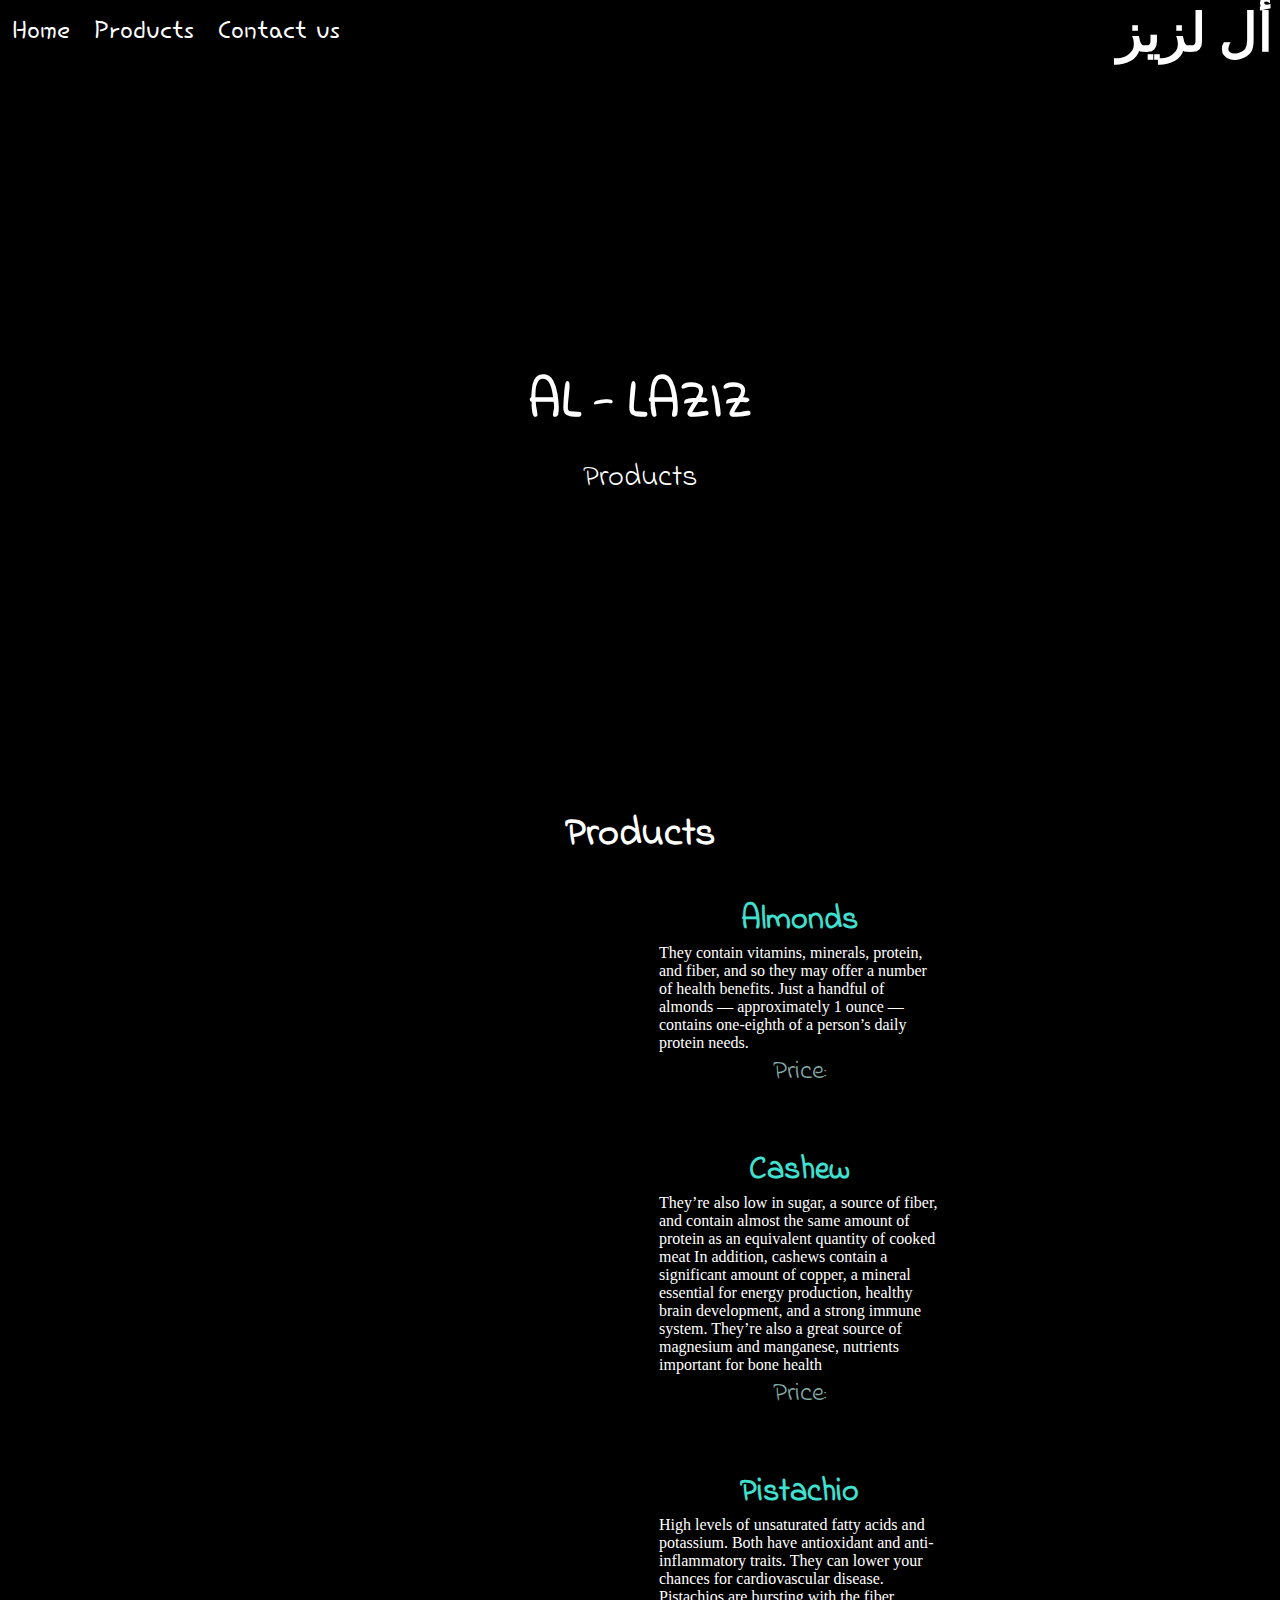
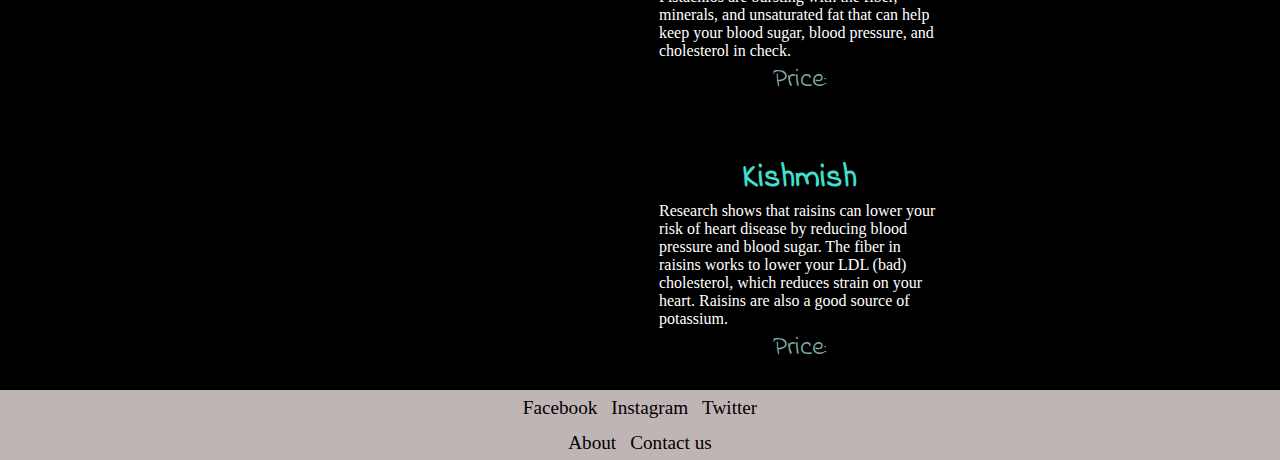
==== index.html @ b7b8fb98 "Add files via upload" ====
<!DOCTYPE html>
<html lang="en">

<head>
    <meta charset="UTF-8">
    <meta http-equiv="X-UA-Compatible" content="IE=edge">
    <meta name="viewport" content="width=device-width, initial-scale=1.0">
    <title>Al Laziz</title>
    <link rel="stylesheet" href="/style.css">
    <link rel="stylesheet" media="screen and (max-width: 620px)" href="/a/phone.css">
    <link rel="stylesheet" media="screen and (max-width: 484px)" href="/a/phone2.css">
    <link rel="stylesheet" media="screen and (max-width: 352px)" href="/a/phone3.css">
<style>
        @import url('https://fonts.googleapis.com/css2?family=Indie+Flower&display=swap');
    </style>
    <style>
        @import url('https://fonts.googleapis.com/css2?family=Alegreya:ital,wght@1,800&family=Indie+Flower&display=swap');
    </style>
    <style>
        @import url('https://fonts.googleapis.com/css2?family=Alegreya:ital,wght@1,800&family=BhuTuka+Expanded+One&family=Hi+Melody&family=Indie+Flower&family=Raleway&display=swap');
    </style>
</head>

<body>
    <nav id="navbar">

        <ul>
            <li class="list"><a href="">Home</a></li>
            <li class="list"><a href="/a/#goto">Products</a></li>
            <!-- <li class="list"><a href="">About</a></li> -->
            <li class="list"><a href="/a/contact.html">Contact us</a></li>
        </ul>

        <div id="logo">
            <!-- <img src="/a/Untitled.png" alt=""> -->
            <h1>أل لزيز</h1>
        </div>
    </nav>

    <section id="home">
        <div class="content">
            <h1>AL - LAZIZ</h1>
            <button class="button"><a href="/a/#goto">Products</a></button>
        </div>
    </section>
    <a href="" id="goto"></a>
    <h3 class="name">
       
        Products
    </h3>
    <!-- almonds -->

    <section class="" id="products">
        <div id="almonds">
            <img src="/a/almonds3.jpg" alt="">
        </div>
        <div class="info">
            <div class="head">
                <h1>Almonds</h1>
            </div>
            <p>
                They contain vitamins, minerals, protein, and fiber, and so they may offer a number of health benefits.
                Just a handful of almonds — approximately 1 ounce — contains one-eighth of a person’s daily protein
                needs.</p>
            <div class="price">
                <p>Price: </p>
            </div>
        </div>

    </section>
    <!-- cashew -->
    <section class="" id="products">
        <div id="almonds">
            <img src="/a/casheworg.jpg" alt="">
        </div>
        <div class="info">
            <div class="head">
                <h1>Cashew</h1>
            </div>
            <p>
                They’re also low in sugar, a source of fiber, and contain almost the same amount of protein as an
                equivalent quantity of cooked meat
                In addition, cashews contain a significant amount of copper, a mineral essential for energy production,
                healthy brain development, and a strong immune system. They’re also a great source of magnesium and
                manganese, nutrients important for bone health
            </p>
            <div class="price">
                <p>Price: </p>
            </div>
        </div>
    </section>

    <!-- pistechoo -->

    <section class="" id="products">
        <div id="almonds">
            <img src="/a/Pistachio.jpg" alt="">
        </div>
        <div class="info">
            <div class="head">
                <h1>Pistachio</h1>
            </div>
            <p>
                High levels of unsaturated fatty acids and potassium. Both have antioxidant and anti-inflammatory traits.

                They can lower your chances for cardiovascular disease. 
                
                Pistachios are bursting with the fiber, minerals, and unsaturated fat that can help keep your blood sugar, blood pressure, and cholesterol in check.
            </p>
            <div class="price">
                <p>Price: </p>
            </div>
        </div>
    </section>

<!-- resian -->

<section class="" id="products">
    <div id="almonds">
        <img src="/a/resins.png" alt="">
    </div>
    <div class="info">
        <div class="head">
            <h1>Kishmish</h1>
        </div>
        <p>
            Research shows that raisins can lower your risk of heart disease by reducing blood pressure and blood sugar. The fiber in raisins works to lower your LDL (bad) cholesterol, which reduces strain on your heart. Raisins are also a good source of potassium.
        </p>
        <div class="price">
            <p>Price: </p>
        </div>
    </div>
</section>

<!-- footer -->

<footer class="footer">
    <div id="social">
        <ul>
            <li><a href="">Facebook</a></li>
            <li><a href="">Instagram</a></li>
            <li><a href="">Twitter</a></li>
        </ul>
    </div>
    <div class="last">
        <ul>
            <li><a href="">About</a></li>
            <li><a href="">Contact us</a></li>    
        </ul>
    </div>
</footer>
</body>

</html>
---- style.css ----
*{
    margin: 0px;
    padding: 0px;
}
body
{
    background-color: black;
}


/* #navbar::before
{
    content: "";
    background-color: black;
    position: absolute;
    height: 100%;
    width: 100%;
    z-index: -1;
    /* opacity: 0.93; */

#navbar
{
    position: relative;
    display: flex;
    align-items: center;
    justify-content: space-between;
    background-color: black;
}


/* #logo img
{
    height: 63px;
    width: 73px;
    border-radius: 73px;
    margin: 2px;
    margin-right: 54px;
} */

#logo h1
{
    color: white;
    font-size: 3.3rem;    
    padding-right: 7px;
}

#navbar ul
{
    list-style: none;
    display: flex; 
}

#navbar li a
{
    color: white;
    font-size: 2.1rem;
    display: block;font-family: 'Hi Melody', cursive;
    text-decoration: none;
    padding: 12px;
    text-shadow: black 3px 3px 3px;
 }

#navbar li a:hover
{
    display: block;
    text-decoration: none;
    padding: 5px;
    margin-top: 3px;
    background-color: gray;
    border-radius: 17px;
}

#home::before
{
    content: "";
    position: absolute;
    background:url('/a/home\ new.jpg') no-repeat center center/cover;
    width: 100%;
    height: 100%;
    z-index: -1;
    opacity: 0.94;
}

#home
{
        height: 735px;
        display: flex;
        flex-direction: column;
        align-items: center;
        justify-content: center;
}


.content h1 
{
    font-size: 3.3rem;
    color: white;
    text-shadow: rgb(0, 0, 0) 3px 4px 4px;
    font-family: 'Indie Flower', cursive;
}

.button
{
    height: 47px;
    width: 152px;
    font-size: 1.9rem;
    margin-top: 12px;
    border-radius: 23px;
    border: 1px solid black;
    color: white;
    background-color: black;
    font-family: 'Indie Flower', cursive;
}

.button:hover
{
    background-color: gray;
    color: black;
}


#products
{
    display: flex;
    align-items: center;
    justify-content: space-evenly;
    width: 100%;
    margin-top: 10px;
}

.content
{
    display: flex;
    align-items: center;
    justify-content: center;
    flex-direction: column;
}

.info {
      display: flex;
      color: white;
    align-items: center;
    flex-direction: column;
    margin: 23px;    
    width: 280px;
    font-family: cursive;
}

.name
{
    color: white;
    text-align: center;
    margin-top: 5px;
    margin-bottom: 8px;
    font-family: 'Indie Flower', cursive;
    font-size: 2.5rem;
}

.price
{
    font-family: 'Indie Flower', cursive;
    font-size: 1.7rem;
    color: rgb(132, 173, 169);
}

.head
{
    font-family: 'Indie Flower', cursive;
    color: turquoise;
    
}

/* footer */

.footer
{
    display: flex;
    flex-direction: column;
    justify-content: center;
    width: 100%;
    height: 70px;
     /* background-color: rgb(83, 80, 80); */
    background-color: rgb(192, 181, 181);
}

#social
{
    margin-top: 14px;
}

#social ul
{
    display: flex;
    justify-content: center;
  list-style: none;
}

.content a
{
    text-decoration: none;
    color:white;
}

#social li a
{
  text-decoration: none;
  padding: 7px;
    color: black;
    font-size: 1.2rem;
}

#social li a:hover
{
  text-decoration: none;
  padding: 7px;
    color: white;
    background-color: black;
    border-radius: 17px;

}

.last
{
    margin-top: 13px;
    margin-bottom: 13px;
}

.last li a
{
    text-decoration: none;
    padding: 7px;
    color: black;
    font-size: 1.2rem;
    
}

.last li a:hover
{
    text-decoration: none;
    padding: 7px;
    color: white;
    background-color: black;
    border-radius: 17px;
}

.last ul
{
    display: flex;
    justify-content: center;
    align-items: center;
    list-style: none;
}
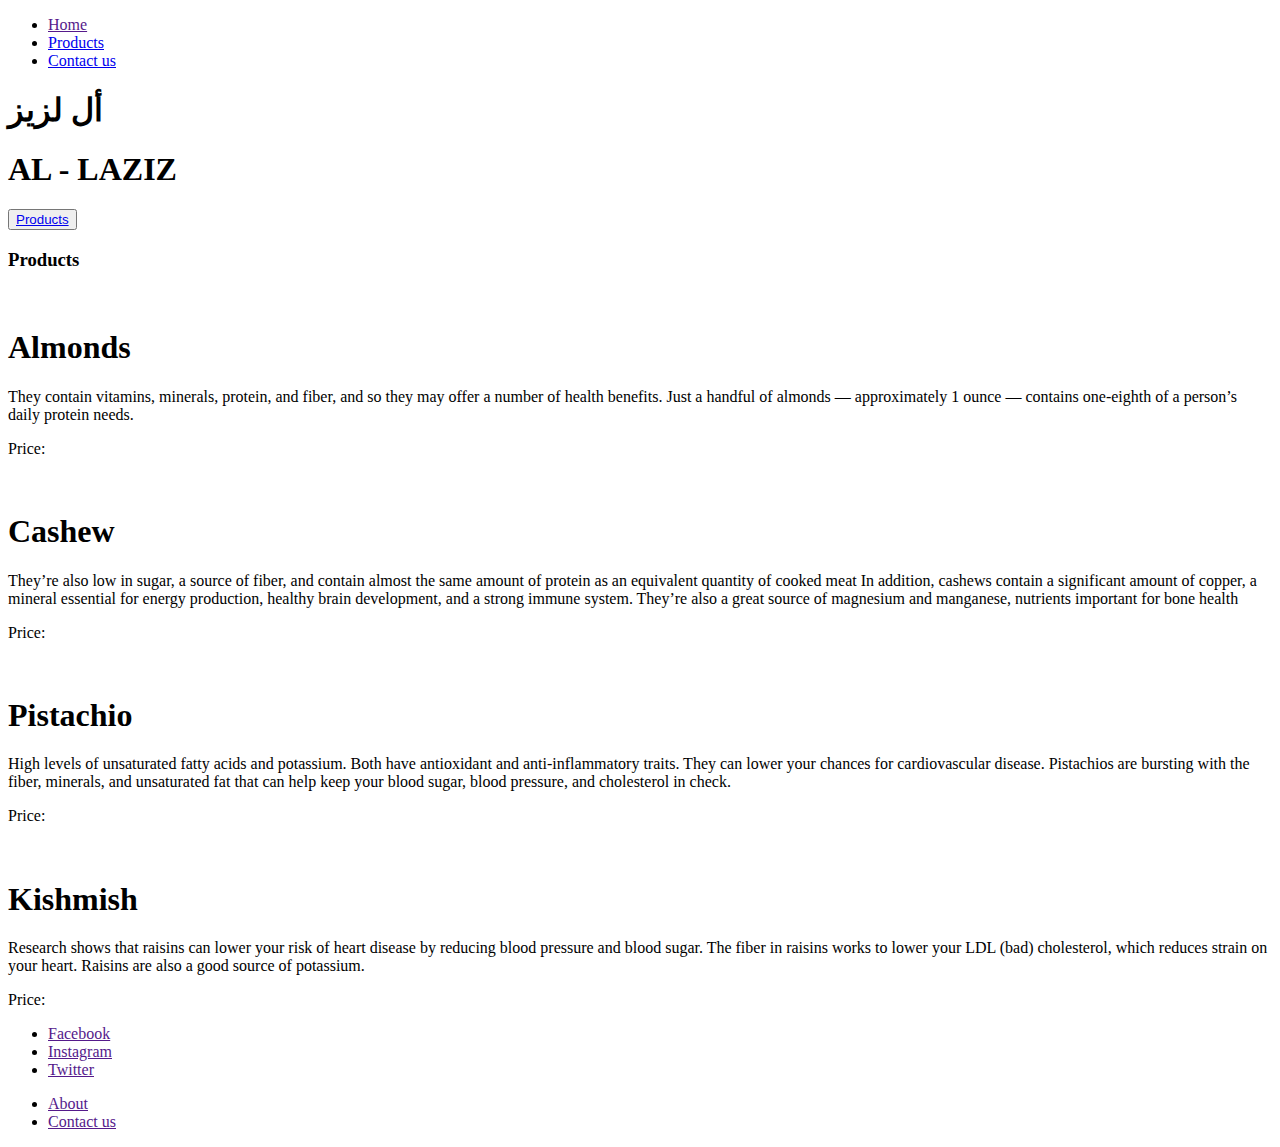
==== commit 64cefa8d: "Update index.html" ====
--- a/index.html
+++ b/index.html
@@ -6,7 +6,7 @@
     <meta http-equiv="X-UA-Compatible" content="IE=edge">
     <meta name="viewport" content="width=device-width, initial-scale=1.0">
     <title>Al Laziz</title>
-    <link rel="stylesheet" href="/style.css">
+    <link rel="stylesheet" href="/a/style.css">
     <link rel="stylesheet" media="screen and (max-width: 620px)" href="/a/phone.css">
     <link rel="stylesheet" media="screen and (max-width: 484px)" href="/a/phone2.css">
     <link rel="stylesheet" media="screen and (max-width: 352px)" href="/a/phone3.css">
@@ -151,4 +151,4 @@
 </footer>
 </body>
 
-</html>+</html>
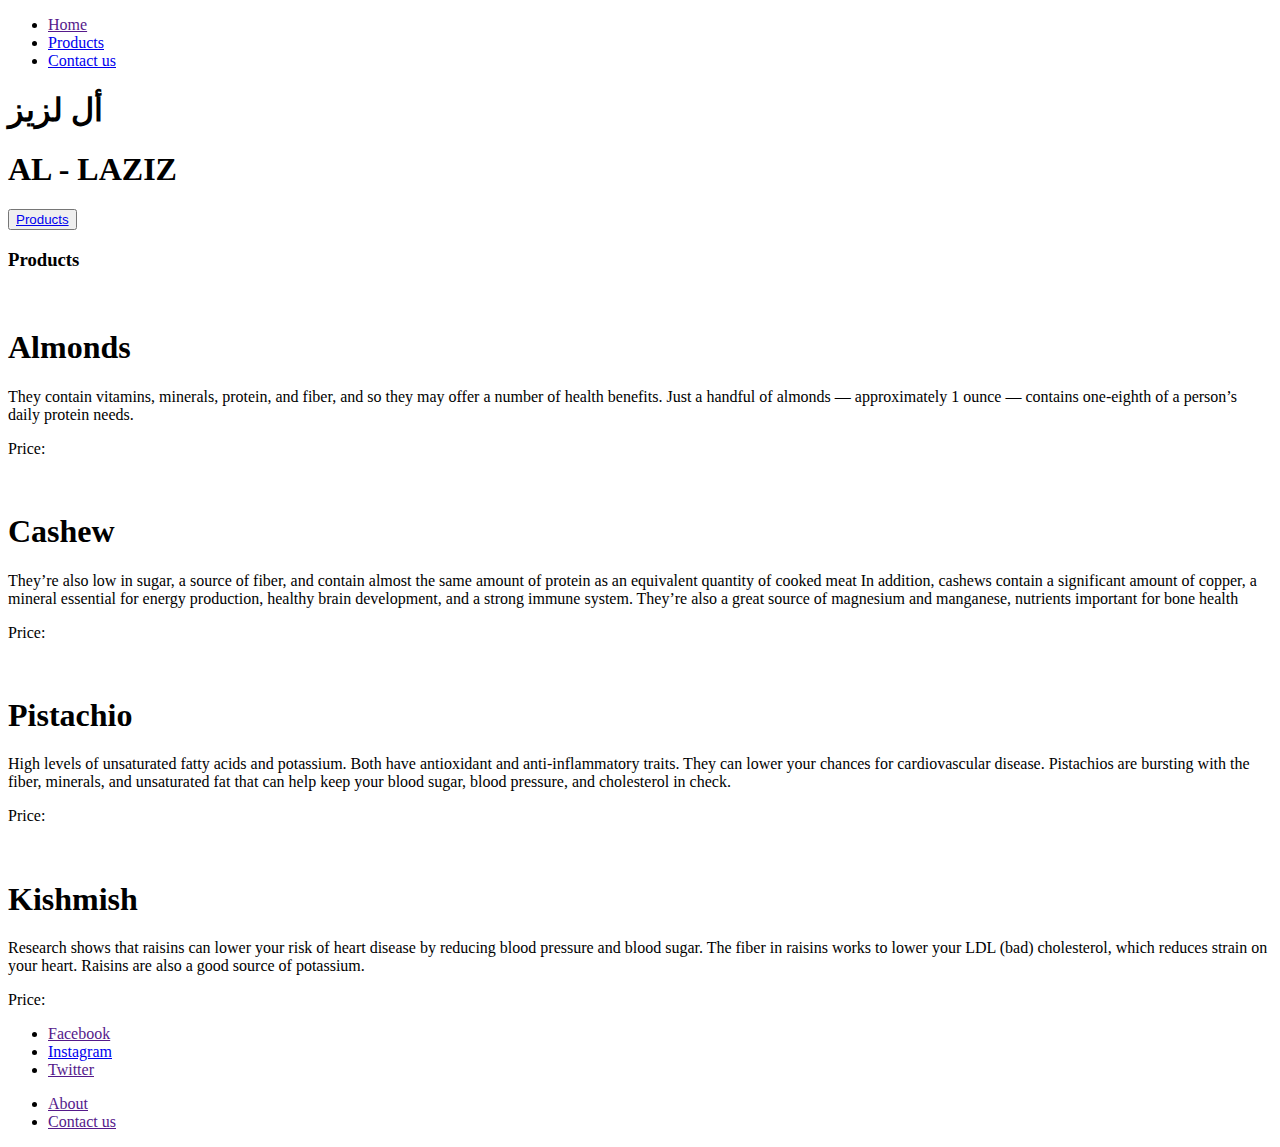
==== commit a8391305: "Update index.html" ====
--- a/index.html
+++ b/index.html
@@ -19,6 +19,9 @@
     <style>
         @import url('https://fonts.googleapis.com/css2?family=Alegreya:ital,wght@1,800&family=BhuTuka+Expanded+One&family=Hi+Melody&family=Indie+Flower&family=Raleway&display=swap');
     </style>
+    <style>
+@import url('https://fonts.googleapis.com/css2?family=Hubballi&display=swap');
+</style>
 </head>
 
 <body>
@@ -138,7 +141,7 @@
     <div id="social">
         <ul>
             <li><a href="">Facebook</a></li>
-            <li><a href="">Instagram</a></li>
+            <li><a href="https://www.instagram.com/al__laziz/">Instagram</a></li>
             <li><a href="">Twitter</a></li>
         </ul>
     </div>
